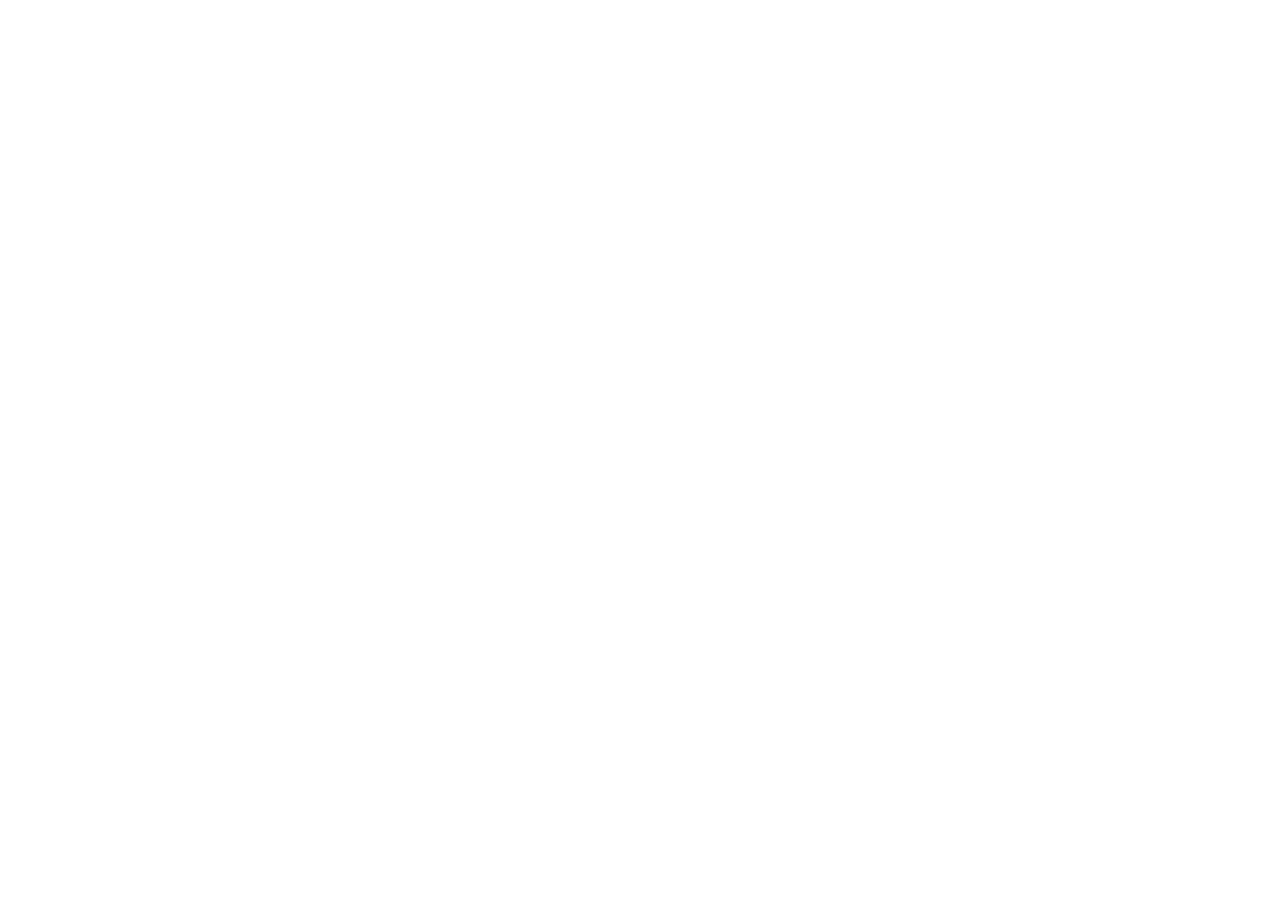
==== index.html @ 6b7b402c "test commit" ====
<!DOCTYPE html>
<html lang="en">

<head>
    <meta charset="UTF-8">
    <meta name="viewport" content="width=device-width, initial-scale=1.0">
    <title>Document</title>
</head>

<body>

</body>

</html>
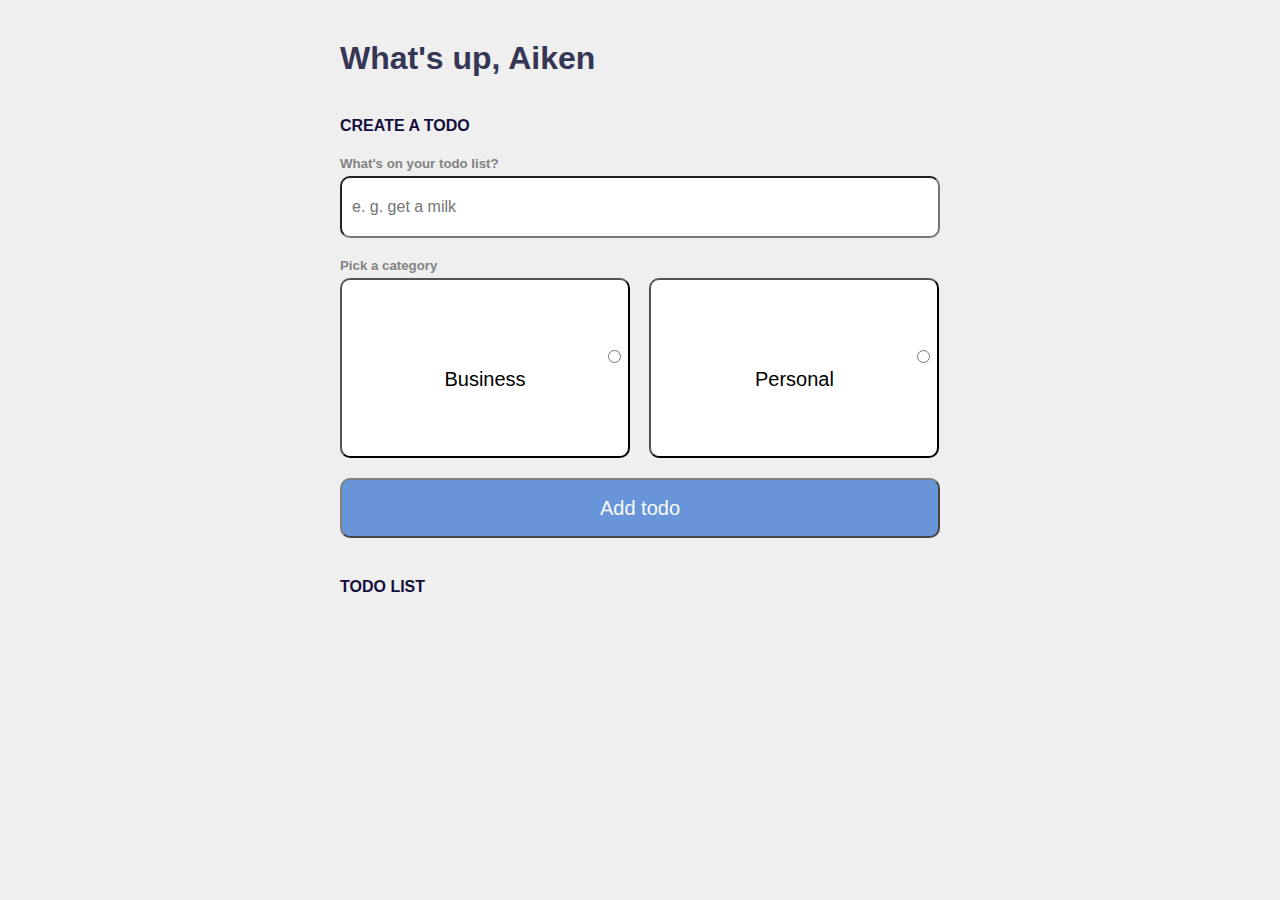
==== commit 12dc89c7: "Markup of the project, implemented "adding"" ====
--- a/index.html
+++ b/index.html
@@ -1,14 +1,34 @@
 <!DOCTYPE html>
-<html lang="en">
+<html>
 
 <head>
-    <meta charset="UTF-8">
-    <meta name="viewport" content="width=device-width, initial-scale=1.0">
-    <title>Document</title>
+    <title>toDoList</title>
+    <link rel="stylesheet" type="text/css" href="style.css">
 </head>
 
 <body>
-
+    <div class="container">
+        <h1>What's up, <span class="name">Aiken</span></h1>
+        <h4>CREATE A TODO</h4>
+        <h5>What's on your todo list?</h5>
+        <input type="text" class="taskInput" placeholder="e. g. get a milk">
+        <h5>Pick a category</h5>
+        <div class="radio-container">
+            <button class="business">
+                <input type="radio" class="option1" name="options">
+                <label for="option1">Business</label>
+            </button>
+            <button class="personal">
+                <input type="radio" class="option2" name="options">
+                <label for="option2">Personal</label>
+            </button>
+        </div>
+        <button class="add">Add todo</button>
+        <h4>TODO LIST</h4>
+        <ul class="taskList">
+        </ul>
+    </div>
+    <script src="script.js"></script>
 </body>
 
 </html>--- a/style.css
+++ b/style.css
@@ -0,0 +1,102 @@
+body {
+    font-family: Arial, sans-serif;
+    background-color: #efefef;
+}
+
+.container {
+    max-width: 600px;
+    margin: 0 auto;
+}
+
+.container h1 {
+    margin-top: 40px;
+    color: #353555;
+}
+
+.container h4 {
+    margin-top: 40px;
+    color: #140e3d;
+}
+
+.container h5 {
+    margin-top: 20px;
+    margin-bottom: 5px;
+    color: #828282;
+}
+
+input {
+    width: 96%;
+    font-size: 16px;
+    padding: 20px 10px;
+    border-radius: 10px;
+}
+
+.radio-container {
+    width: 100%;
+}
+
+.business {
+    width: 290px;
+    height: 180px;
+    margin-right: 15px;
+    font-size: 20px;
+    border-radius: 10px;
+    background-color: white;
+}
+
+.business input {
+    margin-left: 135px;
+    padding-bottom: 50px;
+}
+
+.personal {
+    width: 290px;
+    height: 180px;
+    font-size: 20px;
+    border-radius: 10px;
+    background-color: white;
+}
+
+.personal input {
+    margin-left: 135px;
+    padding-bottom: 50px;
+}
+
+.add {
+    width: 100%;
+    height: 60px;
+    margin-top: 20px;
+    border-radius: 10px;
+    background-color: #2f6fd0;
+    opacity: 70%;
+    color: white;
+    font-size: 20px;
+}
+
+ul {
+    list-style-type: none;
+    padding: 0;
+}
+
+li {
+    display: flex;
+    background-color: white;
+    width: 100%;
+    height: 70px;
+    border-radius: 20px;
+    margin-bottom: 10px;
+}
+
+li input[type="radio"] {
+    margin: 30px 30px;
+    float: left;
+    width: 20px;
+}
+
+li input[type="radio"]:checked+label:before {}
+
+li label {
+    float: left;
+    margin-top: 25px;
+    font-size: 20px;
+}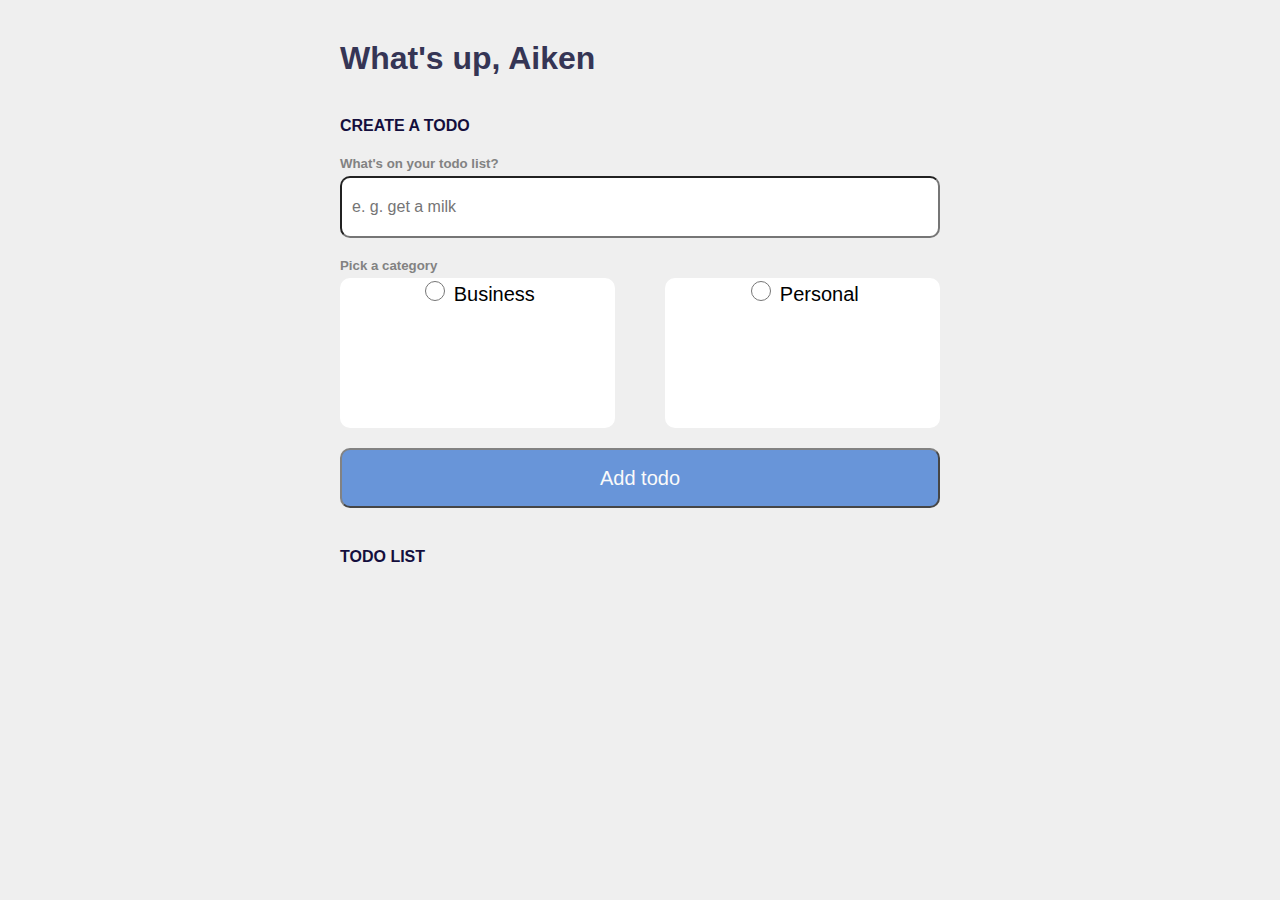
==== commit 221a43a6: "Implemented completing, editing and deleting." ====
--- a/index.html
+++ b/index.html
@@ -8,24 +8,24 @@
 
 <body>
     <div class="container">
-        <h1>What's up, <span class="name">Aiken</span></h1>
+        <h1>What's up, <span class="name" id="editableName">Aiken</span></h1>
         <h4>CREATE A TODO</h4>
         <h5>What's on your todo list?</h5>
         <input type="text" class="taskInput" placeholder="e. g. get a milk">
         <h5>Pick a category</h5>
         <div class="radio-container">
-            <button class="business">
+            <div class="business">
                 <input type="radio" class="option1" name="options">
                 <label for="option1">Business</label>
-            </button>
-            <button class="personal">
+            </div>
+            <div class="personal">
                 <input type="radio" class="option2" name="options">
                 <label for="option2">Personal</label>
-            </button>
+            </div>
         </div>
         <button class="add">Add todo</button>
         <h4>TODO LIST</h4>
-        <ul class="taskList">
+        <ul class="taskList" id="todoList">
         </ul>
     </div>
     <script src="script.js"></script>
--- a/style.css
+++ b/style.css
@@ -32,34 +32,41 @@
 }
 
 .radio-container {
-    width: 100%;
+    height: 150px;
+    display: grid;
+    grid-template-columns: repeat(2, 1fr);
+    grid-column-gap: 50px;
+    align-items: center;
+    justify-content: center;
 }
 
 .business {
-    width: 290px;
-    height: 180px;
-    margin-right: 15px;
+    grid-area: 1 / 1 / 2 / 2;
+    font-size: 20px;
+    border-radius: 10px;
+    height: 150px;
+    background-color: white;
+    text-align: center;
+}
+
+.business input {
+    width: 20px;
+    height: 20px;
+    border-radius: 50%;
+}
+
+.personal {
+    height: 150px;
     font-size: 20px;
     border-radius: 10px;
     background-color: white;
-}
-
-.business input {
-    margin-left: 135px;
-    padding-bottom: 50px;
-}
-
-.personal {
-    width: 290px;
-    height: 180px;
-    font-size: 20px;
-    border-radius: 10px;
-    background-color: white;
+    text-align: center;
 }
 
 .personal input {
-    margin-left: 135px;
-    padding-bottom: 50px;
+    width: 20px;
+    height: 20px;
+    border-radius: 50%;
 }
 
 .add {
@@ -80,6 +87,7 @@
 
 li {
     display: flex;
+    align-items: center;
     background-color: white;
     width: 100%;
     height: 70px;
@@ -88,15 +96,29 @@
 }
 
 li input[type="radio"] {
-    margin: 30px 30px;
-    float: left;
     width: 20px;
+    margin-left: 20px;
 }
 
-li input[type="radio"]:checked+label:before {}
+li label {
+    font-size: 20px;
+    pointer-events: none;
+}
 
-li label {
-    float: left;
-    margin-top: 25px;
-    font-size: 20px;
+li button {
+    height: 40px;
+    font-size: 18px;
+    border-radius: 5px;
+    margin-right: 10px;
+    color: white;
+}
+
+.edit-button {
+    margin-left: auto;
+    background-color: orange;
+}
+
+.delete-button {
+    margin-right: 20px;
+    background-color: purple;
 }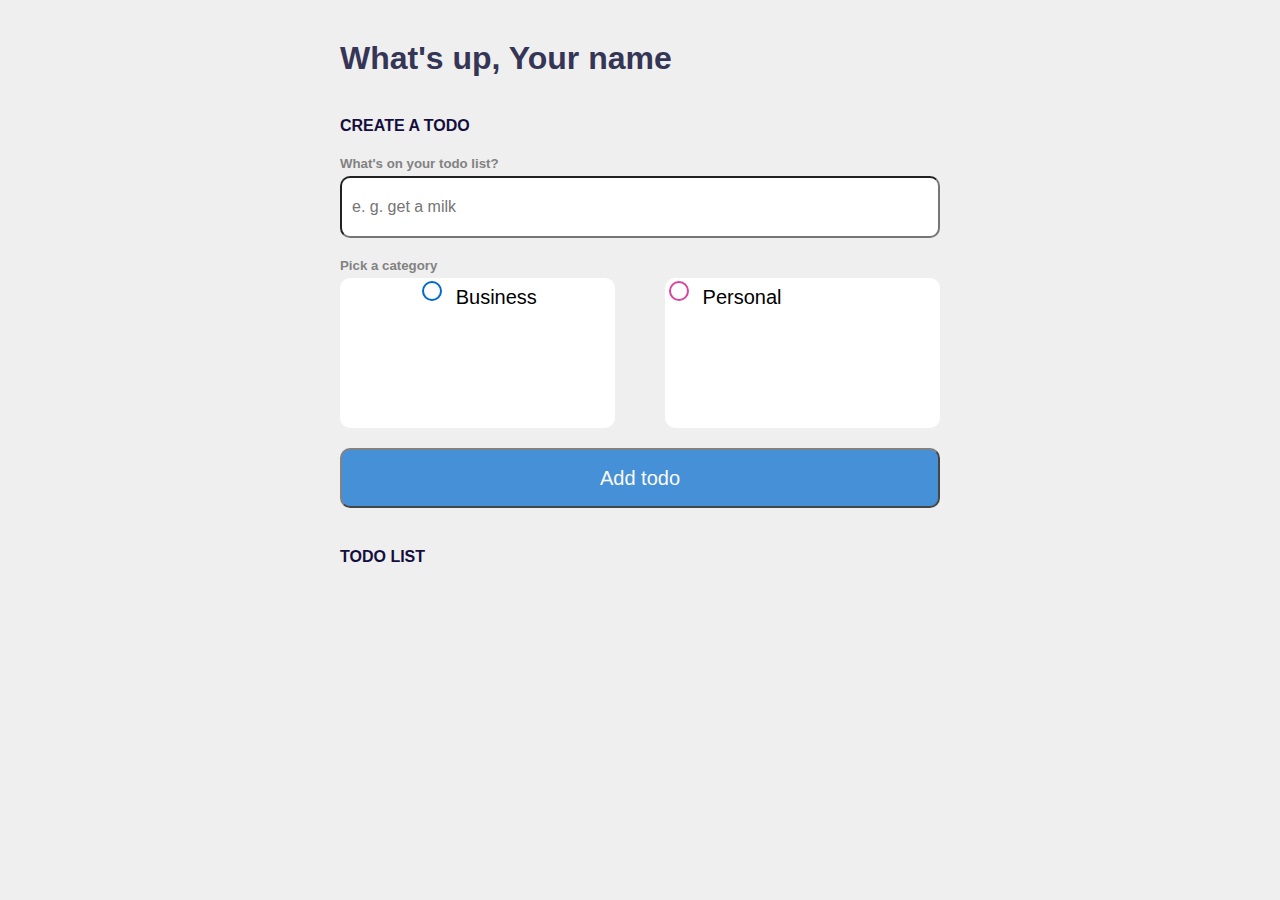
==== commit 9149df45: "Implemented categorizing, + added comments" ====
--- a/index.html
+++ b/index.html
@@ -8,19 +8,19 @@
 
 <body>
     <div class="container">
-        <h1>What's up, <span class="name" id="editableName">Aiken</span></h1>
+        <h1>What's up, <span class="name" contenteditable="true" id="editableName">Your name</span></h1>
         <h4>CREATE A TODO</h4>
         <h5>What's on your todo list?</h5>
         <input type="text" class="taskInput" placeholder="e. g. get a milk">
         <h5>Pick a category</h5>
         <div class="radio-container">
             <div class="business">
-                <input type="radio" class="option1" name="options">
-                <label for="option1">Business</label>
+                <input type="checkbox" class="option1" id="businessRadio" onclick="onCheckboxClick('business')">
+                <label for="businessRadio">Business</label>
             </div>
             <div class="personal">
-                <input type="radio" class="option2" name="options">
-                <label for="option2">Personal</label>
+                <input type="checkbox" class="option2" id="personalRadio" onclick="onCheckboxClick('personal')">
+                <label for="personalRadio">Personal</label>
             </div>
         </div>
         <button class="add">Add todo</button>
--- a/style.css
+++ b/style.css
@@ -24,7 +24,7 @@
     color: #828282;
 }
 
-input {
+.taskInput {
     width: 96%;
     font-size: 16px;
     padding: 20px 10px;
@@ -49,24 +49,53 @@
     text-align: center;
 }
 
-.business input {
+.business input[type="checkbox"] {
+    appearance: none;
     width: 20px;
     height: 20px;
+    border: 2px solid #0069ce;
     border-radius: 50%;
+    outline: none;
+    margin-right: 8px;
 }
+
+.business input[type="checkbox"]:checked {
+    appearance: none;
+    width: 20px;
+    height: 20px;
+    border: 5px solid #0069ce;
+    border-radius: 50%;
+    outline: none;
+    margin-right: 8px;
+}
+
 
 .personal {
     height: 150px;
     font-size: 20px;
     border-radius: 10px;
     background-color: white;
-    text-align: center;
+    align-items: center;
 }
 
-.personal input {
+.personal input[type="checkbox"] {
+    appearance: none;
     width: 20px;
     height: 20px;
+    border: 2px solid #d8459c;
     border-radius: 50%;
+    outline: none;
+    margin-right: 8px;
+}
+
+.personal input[type="checkbox"]:checked {
+    appearance: none;
+    width: 20px;
+    height: 20px;
+    border: 5px solid #d8459c;
+    border-radius: 50%;
+    outline: none;
+    margin-right: 8px;
 }
 
 .add {
@@ -74,7 +103,7 @@
     height: 60px;
     margin-top: 20px;
     border-radius: 10px;
-    background-color: #2f6fd0;
+    background-color: #0069ce;
     opacity: 70%;
     color: white;
     font-size: 20px;
@@ -95,9 +124,31 @@
     margin-bottom: 10px;
 }
 
-li input[type="radio"] {
+li input[type="checkbox"] {
+    appearance: none;
     width: 20px;
-    margin-left: 20px;
+    height: 20px;
+    border: 2px solid #ccc;
+    border-radius: 50%;
+    outline: none;
+    margin-right: 8px;
+    margin-left: 15px;
+}
+
+.business-border input[type="checkbox"] {
+    border-color: #0069ce;
+}
+
+.business-border input[type="checkbox"]:checked {
+    border: 5px solid #0069ce;
+}
+
+.personal-border input[type="checkbox"] {
+    border-color: #d8459c;
+}
+
+.personal-border input[type="checkbox"]:checked {
+    border: 5px solid #d8459c;
 }
 
 li label {
@@ -108,17 +159,18 @@
 li button {
     height: 40px;
     font-size: 18px;
-    border-radius: 5px;
+    border-radius: 10px;
     margin-right: 10px;
+    padding: 10px 20px;
     color: white;
 }
 
 .edit-button {
     margin-left: auto;
-    background-color: orange;
+    background-color: #d13995;
 }
 
 .delete-button {
     margin-right: 20px;
-    background-color: purple;
+    background-color: #e4534f;
 }